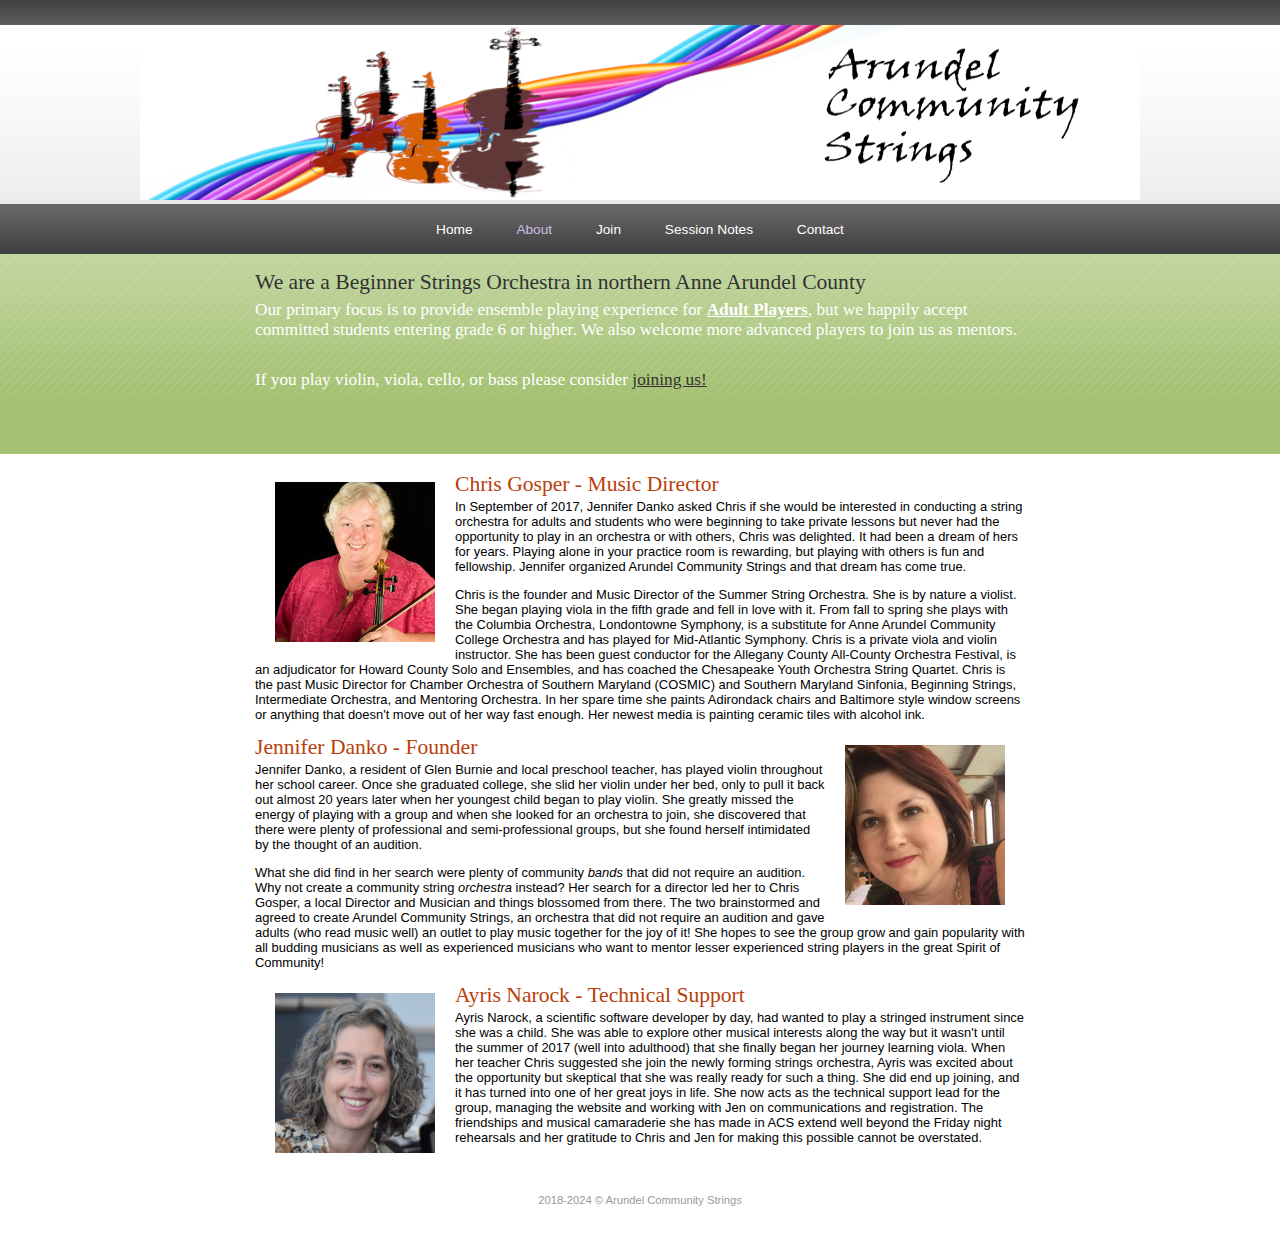
==== about.html @ dd9188ac "remove php" ====
<!DOCTYPE html PUBLIC "-//W3C//DTD XHTML 1.0 Strict//EN" "http://www.w3.org/TR/xhtml1/DTD/xhtml1-strict.dtd">
<html xmlns="http://www.w3.org/1999/xhtml">
<head>
<title>About - ACS</title>
<meta http-equiv="Content-Type" content="text/html; charset=iso-8859-1" />
<meta property="og:image" content="https://i.imgur.com/dxnuJMQ.jpg" />
<meta property="og:image:width" content="1201" />
<meta property="og:image:height" content="619" />
<meta property="og:type" content="website" />
<meta property="og:url" content="http://www.arundelstrings.org" />
<meta property="og:title" content="A Beginner Strings Orchestra for Adults" />
<meta property="og:description" content="If you play violin, viola, cello, or bass please consider joining us!" />
<link rel="stylesheet" href="css/style.css" type="text/css" media="screen,print" />
<link rel="icon" href="./img/favicon.ico" />
</head>
<body>
<div id="toplinks">
  <div id="toplinksnav">
  </div>
</div>
<div id="slogan">
  <a href="index.html">
    <img src="img/ACS_wideLogo.png" alt="Arundel Community Strings" height="175" width="1000" class="sloganfloat" />
  </a>
</div>

<div id="navbar">
  <div id="navbarblock">
    <ul>
      <li><a href="index.html">Home</a></li>      
      <li><a href="about.html" class="now">About</a></li>      
      <li><a href="join.html">Join</a></li>
      <li><a href="members.html">Session Notes</a></li>          
      <li><a href="contact.html">Contact</a></li>      
    </ul>
  </div>
</div>


<div id="calloutlong">
  <div id="calloutblock">
    <h2>
      We are a Beginner Strings Orchestra in northern Anne Arundel County 
      <p>Our primary focus is to provide ensemble playing experience for <span style="font-weight: bold; text-decoration: underline;">Adult Players</span>, but we happily accept
      committed students entering grade 6 or higher.  We also welcome more advanced players to join us 
      as mentors.</p>
      <br/>
      <p>If you play violin, viola, cello, or bass please consider <a href="join.php">joining us!</a></p>
    </h2>
  </div>
  <!--// end #calloutblock //-->
</div>
<!--// end #callout //-->

<div id="textarea">
  <p>
  <img src="img/Chris.jpg" height="160" width="160" align="left" hspace="20" vspace="10"/>
  <h2>Chris Gosper - Music Director</h2>
    <p>In September of 2017, Jennifer Danko asked Chris if she would be interested in conducting a string 
      orchestra for adults and students who were beginning to take private lessons but never had the opportunity 
      to play in an orchestra or with others, Chris was delighted.  It had been a dream of hers for years.  
      Playing alone in your practice room is rewarding, but playing with others is fun and fellowship.  
      Jennifer organized Arundel Community Strings and that dream has come true.</p>
    <p>Chris is the founder and Music Director of the Summer String Orchestra.  She is by nature a violist. 
      She began playing viola in the fifth grade and fell in love with it. From fall to spring she plays with 
      the Columbia Orchestra, Londontowne Symphony, is a substitute for Anne Arundel Community College Orchestra 
      and has played for Mid-Atlantic Symphony.  Chris is a private viola and violin instructor. She has been 
      guest conductor for the Allegany County All-County Orchestra Festival, is an adjudicator for Howard County 
      Solo and Ensembles, and has coached the Chesapeake Youth Orchestra String Quartet. Chris is the past 
      Music Director for Chamber Orchestra of Southern Maryland (COSMIC) and Southern Maryland Sinfonia, 
      Beginning Strings, Intermediate Orchestra, and Mentoring Orchestra. In her spare time she paints 
      Adirondack chairs and Baltimore style window screens or anything that doesn't move out of her way fast 
      enough. Her newest media is painting ceramic tiles with alcohol ink.</p>
  </p>
  <p>
  <img src="img/JenD.jpg" height="160" width="160" align="right" hspace="20" vspace="10"/>
    <h2>Jennifer Danko - Founder</h2>
    <p>Jennifer Danko, a resident of Glen Burnie and local preschool teacher, has played violin throughout her 
      school career.  Once she graduated college, she slid her violin under her bed, only to pull it back out 
      almost 20 years later when her youngest child began to play violin.  She greatly missed the energy of 
      playing with a group and when she looked for an orchestra to join, she discovered that there were plenty 
      of professional and semi-professional groups, but she found herself intimidated by the thought of an audition.</p> 
    <p>What she did find in her search were plenty of community <span style="font-style: italic;"> bands</span> that did not require an audition.  
      Why not create a community string <span style="font-style: italic;">orchestra</span> instead?  Her search for a director led her to Chris Gosper, 
      a local Director and Musician and things blossomed from there.  The two brainstormed and agreed to create 
      Arundel Community Strings, an orchestra that did not require an audition and gave
      adults (who read music well) an outlet to play music together for the joy of it!  She hopes to see 
      the group grow and gain popularity with all budding musicians as well as experienced 
      musicians who want to mentor lesser experienced string players in the great Spirit of Community!</p>
  </p>
  <p>
  <img src="img/Ayris.jpg" height="160" width="160" align="left" hspace="20" vspace="10"/>
  <h2>Ayris Narock - Technical Support</h2>
    <p>Ayris Narock, a scientific software developer by day, had wanted to play a stringed instrument since she was a 
      child.   She was able to explore other musical interests along the way but it wasn't until the summer of 2017 
      (well into adulthood) that she finally began her journey learning viola.  When her teacher Chris suggested she 
      join the newly forming strings orchestra, Ayris was excited about the opportunity but skeptical that she was 
      really ready for such a thing.  She did end up joining, and it has turned into one of her great joys in life.  
      She now acts as the technical support lead for the group, managing the website and working with Jen on 
      communications and registration.  The friendships and musical camaraderie she has made in ACS extend well beyond 
      the Friday night rehearsals and her gratitude to Chris and Jen for making this possible cannot be overstated.</p>
  </p>
</div>
<!--// end #textarea //-->
<div id="footer">
  <p>2018-2024 &copy; Arundel Community Strings<br />
  
</div>
</body>
</html>
---- css/style.css ----
/*
Template: Finding Peace
Designer: Rayk Web Design (http://www.raykDesign.net)
Date: December 2006
 */

/* General Styles */
body {
margin:0;
padding:0;
background-color:#ffffff;
font-family:Verdana, Arial, Helvetica, sans-serif;
font-size:1em;
color:#000000;
}

a {
color:#B9400B;
text-decoration:underline;
}

a:hover {
color:#999999;
text-decoration:none;
}

a:visted {
color:#B9400B;
text-decoration:underline;
}

/* Top Links */
#toplinks {
margin:0;
padding:0;
height:25px;
background-color:#3F3F3F;
background-image:url(../img/top-link-bg.jpg);
background-repeat:repeat-x;
}

#toplinksnav {
margin:0 auto;
padding:0 1em 0 0;
width:780px;
text-align:right;
}

#toplinksnav p {
margin:0;
padding:0;
font-size:.7em;
color:#cccccc;
line-height:25px;
}

#toplinksnav a {
color:#ffffff;
text-decoration:none;
}

#toplinksnav a:hover {
color:#B3CC8A;
text-decoration:none;
}

#toplinksnav a:visted {
color:#ffffff;
text-decoration:none;
}

/* Slogan Area */
#slogan {
position:relative;
margin:0;
padding:0;
/* height:310px; */
/* line-height:310px; */
background-color:#3F3F3F;
background-image:url(../img/slogan-bg.jpg);
background-repeat:repeat-x;
text-align:center;
}

.sloganfloat {
/* float:left; */
margin:0;
padding:0;
border:none;
}

#slogan h1 {
position:relative;
margin:0 12% 0 0;
padding:0;
text-align:right;
font-family:Arial, Helvetica, sans-serif;
color:#ABB49B;
}

#slogan p {
margin:-285px 12% -25px 0;
padding:0;
text-align:right;
font-size:.8em;
letter-spacing:.1em;
color:#5C5C5C;
}

/* Navbar */
#navbar {
margin:0;
padding:0;
height:50px;
background-color:#3F3F3F;
background-image:url(../img/nav-link-bg.jpg);
background-repeat:repeat-x;
}

#navbarblock {
margin:0 auto;
padding:0;
width:780px;
line-height:50px;
font-size:.95em;
text-align:center;
}

#navbarblock ul {
margin:0 .7em 0 .7em;
padding:0;
display:inline;
list-style-type:none;
text-align:center;
}

#navbarblock ul li {
display:inline;
position:relative;
}

#navbarblock a {
color:#ffffff;
text-decoration:none;
padding:16px 20px 15px 20px;
}

#navbarblock a.now {
color:#CDBEE6;
text-decoration:none;
}

#navbarblock a:hover {
color:#eeeeee;
text-decoration:none;
background-image:url(../img/nav-link-hover-bg.jpg);
background-repeat:repeat-x;
background-position:top;
}

#navbarblock a:visted {
color:#ffffff;
text-decoration:none;
}


/* Call Out Area */
#callout {
margin:0;
padding:0;
height:143px;
background-color:#A5C274;
background-image:url(../img/callout-bg.jpg);
background-repeat:repeat-x;
}

#calloutlong {
margin:0;
padding:0;
height:200px;
background-color:#A5C274;
background-image:url(../img/callout-bg.jpg);
background-repeat:repeat-x;
}

#calloutlonger {
    margin:0;
    padding:0;
    height:250px;
    background-color:#A5C274;
    background-image:url(../img/callout-bg.jpg);
    background-repeat:repeat-x;
    }

#calloutextralong {
    margin:0;
    padding:0;
    height:600px;
    background-color:#A5C274;
    background-image:url(../img/callout-bg.jpg);
    background-repeat:repeat-x;
}


#calloutblock {
    position:relative;
    margin:0 auto;
    padding:5px;
    width:770px;
    font-size:.9em;
    text-align:left;
}

#calloutblock h1 {
margin:.5em 0 -.1em 0;
color:#323232;
font-family:Georgia, "Times New Roman", Times, serif;
font-size:2.0em;
font-weight:heavier;
text-align: center;
}

#calloutblock h2 {
margin:.5em 0 -.1em 0;
color:#323232;
font-family:Georgia, "Times New Roman", Times, serif;
font-size:1.5em;
font-weight:lighter;
}

#calloutblock h3 {
    margin:.7em 0 -.1em 0;
    color:#323232;
    font-family:Georgia, "Times New Roman", Times, serif;
    font-size:1.8em;
    font-weight:lighter;
    text-align: center;
}

#calloutblock p, #calloutblock dl, #calloutblock ul, #calloutblock ol {
margin:.3em 0 0 0;
color:#ffffff;
font-size:.8em;
}

.calloutfloat {
float:left;
position:relative;
margin:13px 15px 0 0;
padding:0;
border:none;
height:104px;
}

#calloutblock a {
color:#323232;
text-decoration:underline;
}

#calloutblock a:hover {
color:#616161;
text-decoration:none;
}

#calloutblock a:visted {
color:#323232;
text-decoration:underline;
}

#calloutblock .date {
    margin-bottom:-1em;
    font-size:1.2em;
    color:#B9400B;
    text-transform:uppercase;
 }

 #calloutblock .highlight {
    margin-bottom:-1em;
    font-style: italic;
    /* font-size:1.2em; */
    color:#B9400B;
    /* text-transform:uppercase; */
 }
 
div.centered {
    position:relative;
    margin:0 auto;
    padding:5px;
    width:770px;
    font-size:.9em;
    text-align:left;
}

#calloutblock_column {
    position:relative;
    margin:0 auto;
    padding:5px;
    width:335px;
    font-size:.9em;
    text-align:left;
    float: left;
}


#calloutblock_column h1 {
margin:.5em 0 -.1em 0;
color:#323232;
font-family:Georgia, "Times New Roman", Times, serif;
font-size:2.0em;
font-weight:heavier;
text-align: center;
}

#calloutblock_column h2 {
margin:.5em 0 -.1em 0;
color:#323232;
font-family:Georgia, "Times New Roman", Times, serif;
font-size:1.5em;
font-weight:lighter;
}

#calloutblock_column p, #calloutblock_column dl, #calloutblock_column ul, #calloutblock_column ol {
margin:.3em 0 0 0;
color:#ffffff;
font-size:.8em;
}

#calloutblock_column a {
color:#323232;
text-decoration:underline;
}

#calloutblock_column a:hover {
color:#616161;
text-decoration:none;
}

#calloutblock_column a:visted {
color:#323232;
text-decoration:underline;
}

#calloutblock_column .date {
    margin-bottom:-1em;
    font-size:1.2em;
    color:#B9400B;
    text-transform:uppercase;
 }

/* Photo Area */
#photoarea {
    position:relative;
    margin:0 auto;
    padding:0px;
    width:995px;
    font-size:.9em;
    text-align:left;
}
 
/* Text Area */
#textarea {
position:relative;
margin:0 auto;
padding:5px;
width:770px;
font-size:.9em;
text-align:left;
}

#textarea h2 {
margin:.5em 0 -.5em 0 !important;
margin:.5em 0 -.9em 0;
color:#B9400B;
font-family:Georgia, "Times New Roman", Times, serif;
font-size:1.5em;
font-weight:lighter;
}

#textarea p,ul,ol{
font-size:.9em;
}

#textarea .date {
margin-bottom:-1em;
font-size:.7em;
color:#828181;
text-transform:uppercase;
}

#textarea .highlight {
font-weight: bolder;
}

/* Side Bar */
#sidebar {
float:right;
position:relative;
margin:0 0 0 5px;
padding:5px 5px 5px 10px;
width:240px;
background-color:#ffffff;
border-left:1px solid #D6C4A4;
}

#textarea h3 {
margin:.5em 0 -.5em 0 !important;
margin:.5em 0 -.9em 0;
color:#988056;
font-family:Georgia, "Times New Roman", Times, serif;
font-size:1em;
}

#sidebar p {
font-family:Arial, Helvetica, sans-serif;
font-size:.8em;
color:#B59A6A;
}

/* footer area */
#footer {
position:relative;
margin:0 auto;
margin-top:15px;
padding:5px 5px 15px 5px;
width:770px;
color:#999999;
text-align:center;
clear:both;
}

#footer p {
font-size:.7em;
}

#footer a {
color:#DC9F85;
text-decoration:underline;
}

#footer a:hover {
color:#cccccc;
text-decoration:none;
}

#footer a:visted {
color:#DC9F85;
text-decoration:underline;
}

p.centered {
text-align:center;
}
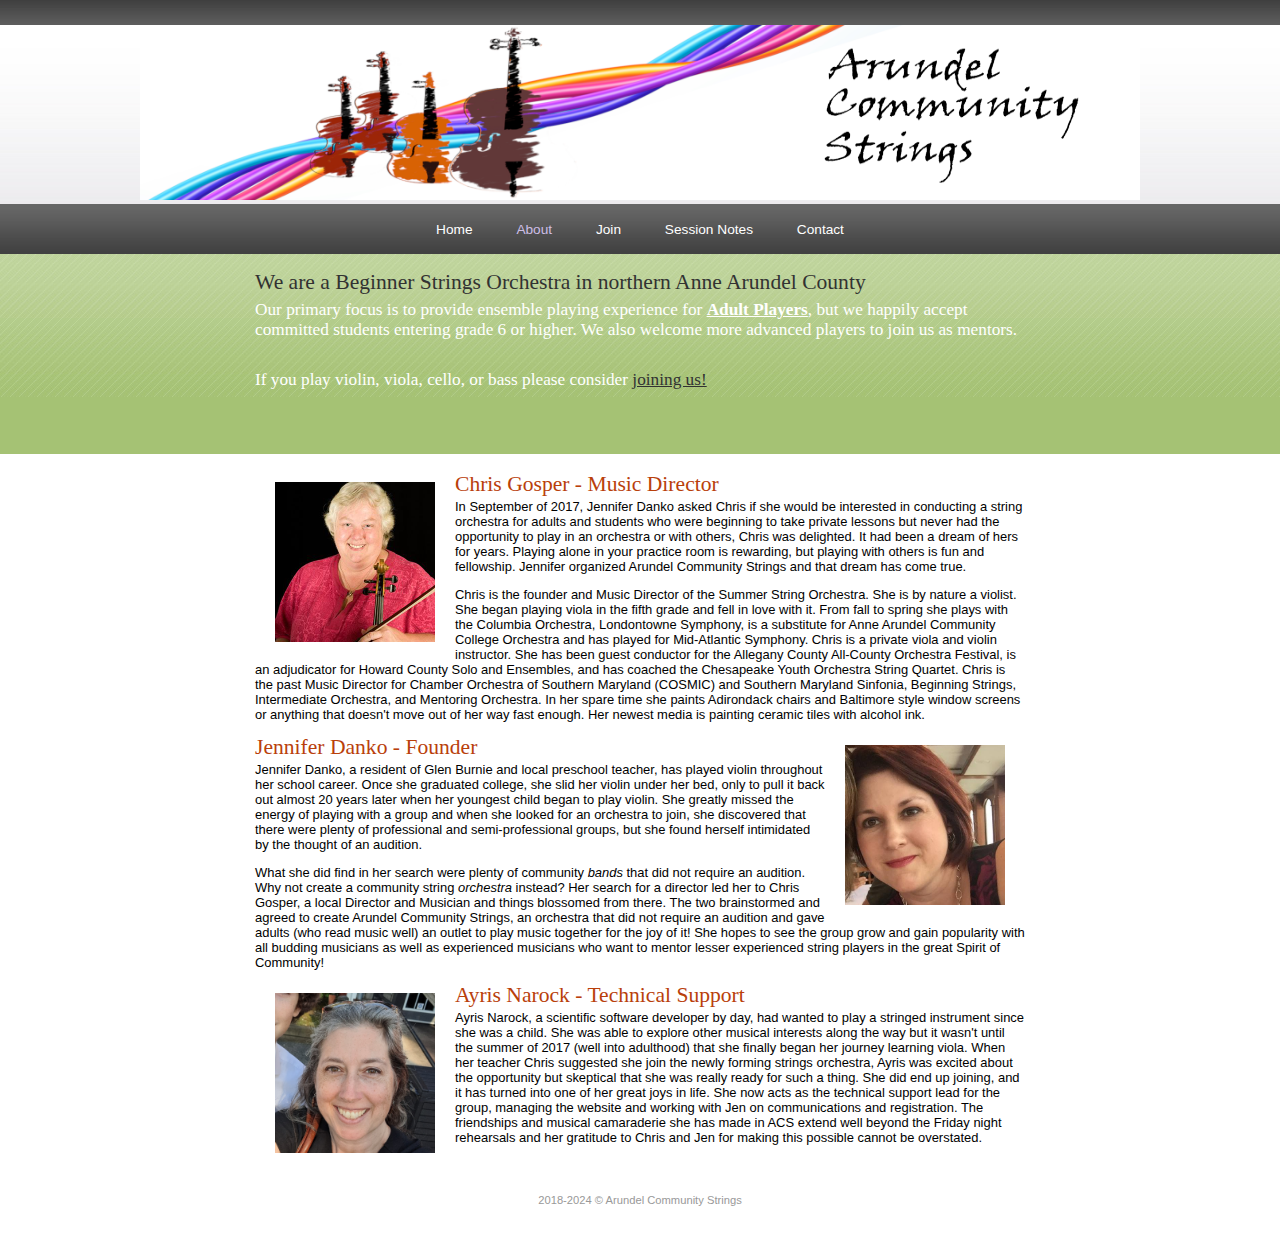
==== commit 28898820: "Modifications for Fall 2024" ====
--- a/about.html
+++ b/about.html
@@ -89,7 +89,7 @@
       musicians who want to mentor lesser experienced string players in the great Spirit of Community!</p>
   </p>
   <p>
-  <img src="img/Ayris.jpg" height="160" width="160" align="left" hspace="20" vspace="10"/>
+  <img src="img/Ayris_headshot_2024.jpg" height="160" width="160" align="left" hspace="20" vspace="10"/>
   <h2>Ayris Narock - Technical Support</h2>
     <p>Ayris Narock, a scientific software developer by day, had wanted to play a stringed instrument since she was a 
       child.   She was able to explore other musical interests along the way but it wasn't until the summer of 2017 
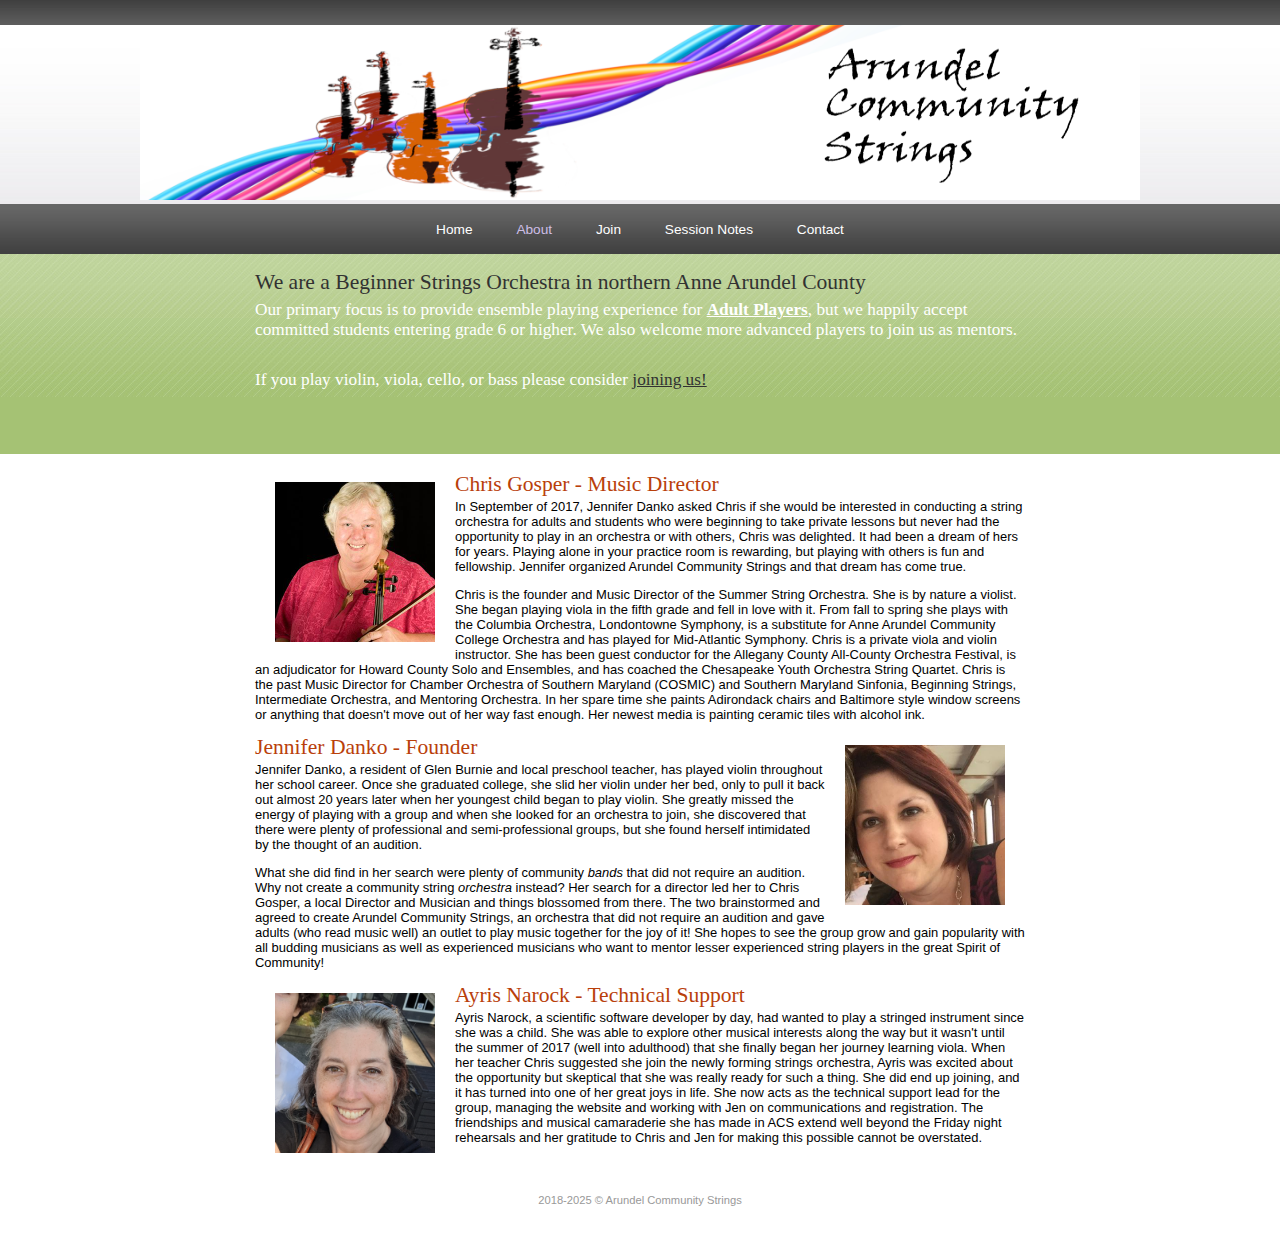
==== commit d03838b4: "Update for Spring 2025 registration" ====
--- a/about.html
+++ b/about.html
@@ -7,7 +7,7 @@
 <meta property="og:image:width" content="1201" />
 <meta property="og:image:height" content="619" />
 <meta property="og:type" content="website" />
-<meta property="og:url" content="http://www.arundelstrings.org" />
+<meta property="og:url" content="http://arundelstrings.org" />
 <meta property="og:title" content="A Beginner Strings Orchestra for Adults" />
 <meta property="og:description" content="If you play violin, viola, cello, or bass please consider joining us!" />
 <link rel="stylesheet" href="css/style.css" type="text/css" media="screen,print" />
@@ -103,7 +103,7 @@
 </div>
 <!--// end #textarea //-->
 <div id="footer">
-  <p>2018-2024 &copy; Arundel Community Strings<br />
+  <p>2018-2025 &copy; Arundel Community Strings<br />
   
 </div>
 </body>
--- a/css/style.css
+++ b/css/style.css
@@ -231,6 +231,15 @@
 #calloutblock h3 {
     margin:.7em 0 -.1em 0;
     color:#323232;
+    font-family:Georgia, "Times New Roman", Times, serif;
+    font-size:1.8em;
+    font-weight:lighter;
+    text-align: center;
+}
+
+#calloutblock h4 {
+    margin:.7em 0 -.1em 0;
+    color:#ca0d0d;
     font-family:Georgia, "Times New Roman", Times, serif;
     font-size:1.8em;
     font-weight:lighter;
